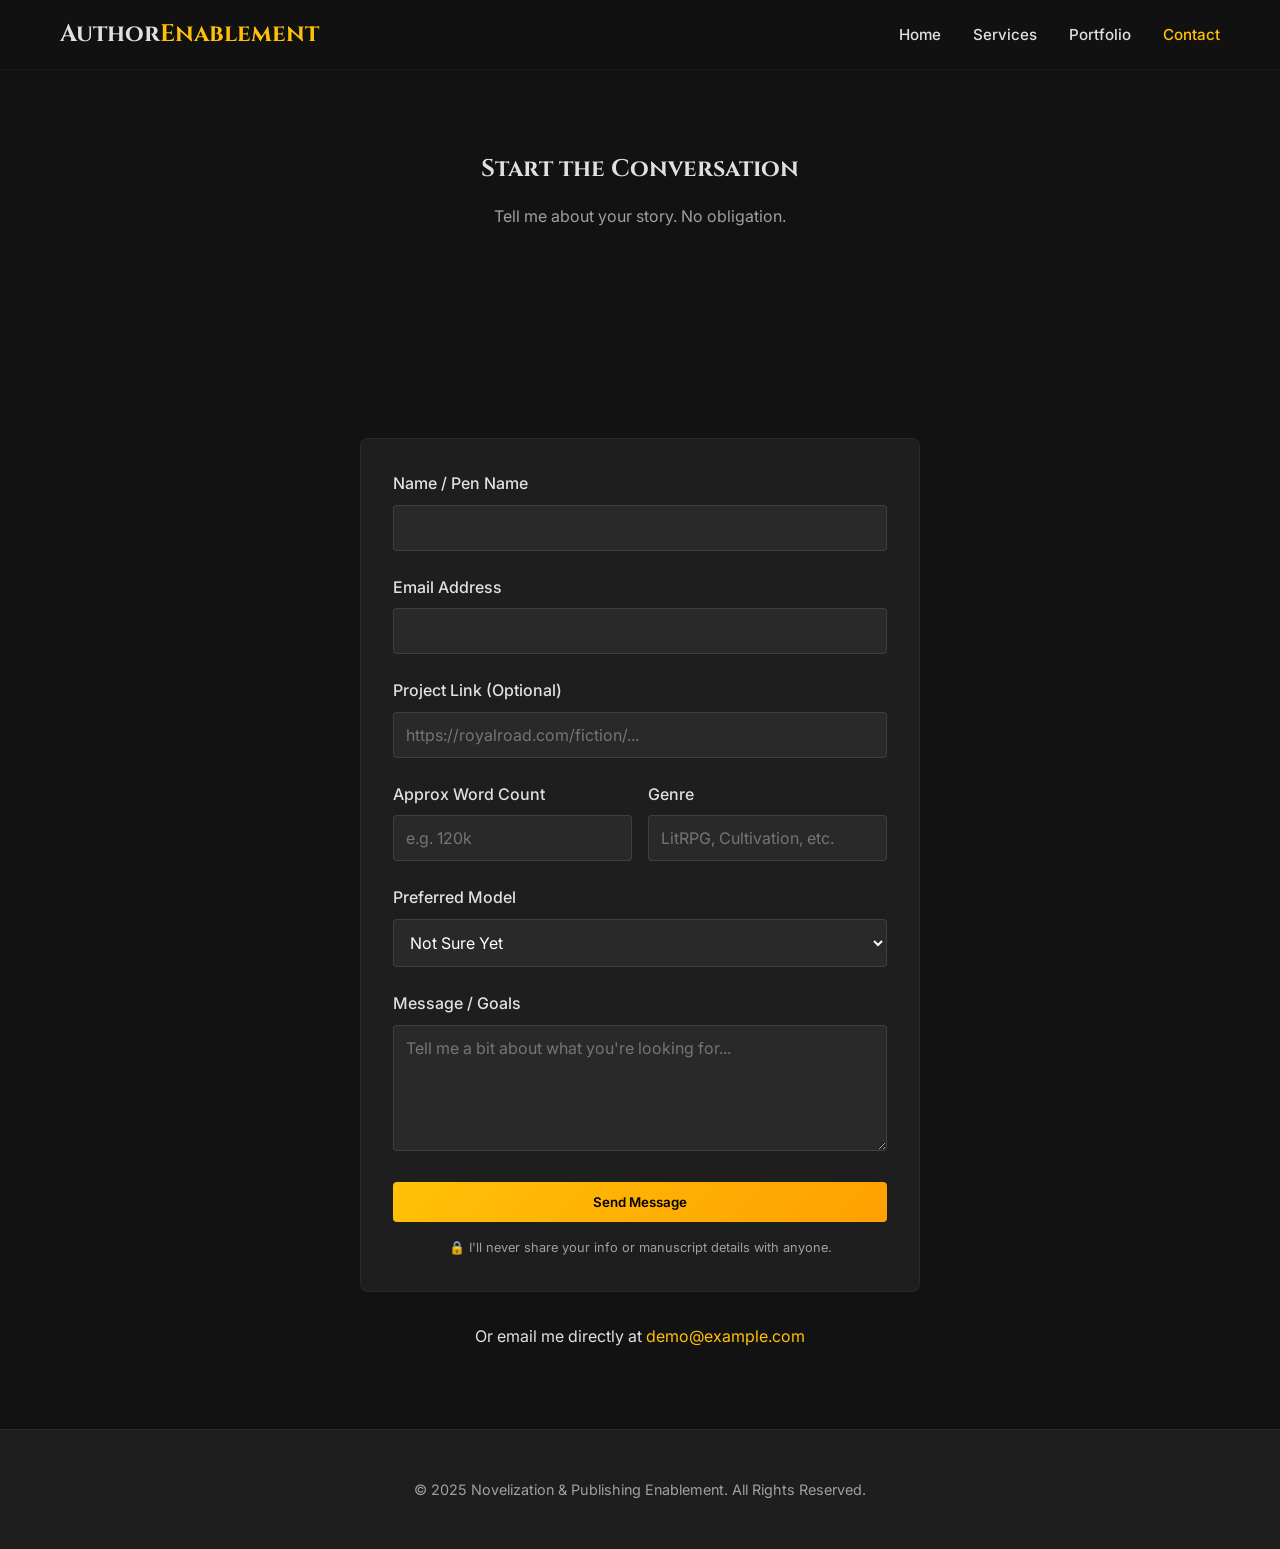
==== contact.html @ 8a862caa "initial upload" ====
<!DOCTYPE html>
<html lang="en">

<head>
    <meta charset="UTF-8">
    <meta name="viewport" content="width=device-width, initial-scale=1.0">
    <title>Contact | Author Services</title>
    <meta name="description" content="Contact me to discuss your novelization project.">

    <!-- Fonts -->
    <link rel="preconnect" href="https://fonts.googleapis.com">
    <link href="https://fonts.googleapis.com/css2?family=Cinzel:wght@400;700&family=Inter:wght@400;600&display=swap"
        rel="stylesheet">

    <!-- Styles -->
    <link rel="stylesheet" href="assets/css/styles.css">
    <style>
        .form-group {
            margin-bottom: 1.5rem;
        }

        label {
            display: block;
            margin-bottom: 0.5rem;
            color: var(--text-main);
            font-weight: 500;
        }

        input,
        select,
        textarea {
            width: 100%;
            padding: 12px;
            background-color: rgba(255, 255, 255, 0.05);
            border: 1px solid rgba(255, 255, 255, 0.1);
            border-radius: 4px;
            color: #fff;
            font-family: var(--font-body);
            font-size: 1rem;
        }

        input:focus,
        select:focus,
        textarea:focus {
            outline: none;
            border-color: var(--accent-gold);
            background-color: rgba(255, 255, 255, 0.1);
        }

        .privacy-note {
            font-size: 0.8rem;
            color: var(--text-muted);
            margin-top: 1rem;
            text-align: center;
        }
    </style>
</head>

<body>

    <!-- Nav -->
    <header>
        <div class="container nav-container">
            <a href="index.html" class="logo">Author<span style="color: var(--accent-gold)">Enablement</span></a>
            <div class="hamburger">
                <span></span>
                <span></span>
                <span></span>
            </div>
            <ul class="nav-links">
                <li><a href="index.html">Home</a></li>
                <li><a href="services.html">Services</a></li>
                <li><a href="portfolio.html">Portfolio</a></li>
                <li><a href="contact.html" class="active">Contact</a></li>
            </ul>
        </div>
    </header>

    <section class="hero" style="padding-top: 150px; text-align: center;">
        <div class="container">
            <h1>Start the Conversation</h1>
            <p class="section-subtitle">Tell me about your story. No obligation.</p>
        </div>
    </section>

    <!-- Contact Form -->
    <section class="contact-form">
        <div class="container" style="max-width: 600px;">
            <div class="card">
                <!-- Using Formspree Placeholder Endpoint -->
                <form action="https://formspree.io/f/PLACEHOLDER" method="POST">

                    <div class="form-group">
                        <label for="name">Name / Pen Name</label>
                        <input type="text" id="name" name="name" required>
                    </div>

                    <div class="form-group">
                        <label for="email">Email Address</label>
                        <input type="email" id="email" name="email" required>
                    </div>

                    <div class="form-group">
                        <label for="project-link">Project Link (Optional)</label>
                        <input type="url" id="project-link" name="projectLink"
                            placeholder="https://royalroad.com/fiction/...">
                    </div>

                    <div class="form-row" style="display: flex; gap: 1rem; flex-wrap: wrap;">
                        <div class="form-group" style="flex: 1; min-width: 200px;">
                            <label for="words">Approx Word Count</label>
                            <input type="text" id="words" name="wordCount" placeholder="e.g. 120k">
                        </div>
                        <div class="form-group" style="flex: 1; min-width: 200px;">
                            <label for="genre">Genre</label>
                            <input type="text" id="genre" name="genre" placeholder="LitRPG, Cultivation, etc.">
                        </div>
                    </div>

                    <div class="form-group">
                        <label for="model">Preferred Model</label>
                        <select id="model" name="pricingModel">
                            <option value="unsure">Not Sure Yet</option>
                            <option value="royalty">Royalty Share (No Upfront)</option>
                            <option value="hire">Work-for-Hire (Flat Fee)</option>
                        </select>
                    </div>

                    <div class="form-group">
                        <label for="message">Message / Goals</label>
                        <textarea id="message" name="message" rows="5" required
                            placeholder="Tell me a bit about what you're looking for..."></textarea>
                    </div>

                    <button type="submit" class="btn btn-primary" style="width: 100%;">Send Message</button>

                    <p class="privacy-note">🔒 I'll never share your info or manuscript details with anyone.</p>
                </form>
            </div>

            <div style="text-align: center; margin-top: 2rem;">
                <p>Or email me directly at <a href="mailto:demo@example.com">demo@example.com</a></p>
            </div>
        </div>
    </section>

    <!-- Footer -->
    <footer>
        <div class="container">
            <p>&copy; 2025 Novelization & Publishing Enablement. All Rights Reserved.</p>
        </div>
    </footer>

    <script src="assets/js/script.js"></script>
</body>

</html>
---- assets/css/styles.css ----
:root {
  /* Colors */
  --bg-dark: #121212;
  --bg-card: #1E1E1E;
  --text-main: #E0E0E0;
  --text-muted: #A0A0A0;
  --accent-gold: #FFC107;
  --accent-purple: #673AB7;
  --accent-purple-glow: rgba(103, 58, 183, 0.5);

  /* Fonts */
  --font-heading: 'Cinzel', serif;
  --font-body: 'Inter', sans-serif;

  /* Spacing */
  --container-width: 1200px;
  --header-height: 70px;
}

/* Reset & Base */
* {
  box-sizing: border-box;
  margin: 0;
  padding: 0;
}

body {
  background-color: var(--bg-dark);
  color: var(--text-main);
  font-family: var(--font-body);
  line-height: 1.6;
  -webkit-font-smoothing: antialiased;
}

h1, h2, h3, h4, h5, h6 {
  font-family: var(--font-heading);
  color: var(--text-main);
  margin-bottom: 1rem;
}

a {
  color: var(--accent-gold);
  text-decoration: none;
  transition: color 0.3s ease;
}

a:hover {
  color: #fff;
}

img {
  max-width: 100%;
  display: block;
}

.container {
  width: 90%;
  max-width: var(--container-width);
  margin: 0 auto;
  padding: 0 20px;
}

/* Navbar */
header {
  background-color: rgba(18, 18, 18, 0.95);
  backdrop-filter: blur(10px);
  position: fixed;
  top: 0;
  width: 100%;
  height: var(--header-height);
  z-index: 1000;
  border-bottom: 1px solid rgba(255, 255, 255, 0.05);
  display: flex;
  align-items: center;
}

.nav-container {
  display: flex;
  justify-content: space-between;
  align-items: center;
  width: 100%;
}

.logo {
  font-family: var(--font-heading);
  font-size: 1.5rem;
  font-weight: 700;
  color: var(--text-main);
}

.nav-links {
  display: flex;
  gap: 2rem;
  list-style: none;
}

.nav-links a {
  color: var(--text-main);
  font-weight: 500;
  font-size: 0.95rem;
}

.nav-links a:hover, .nav-links a.active {
  color: var(--accent-gold);
}

.hamburger {
  display: none;
  cursor: pointer;
  flex-direction: column;
  gap: 5px;
}

.hamburger span {
  width: 25px;
  height: 3px;
  background-color: var(--text-main);
  transition: all 0.3s;
}

/* Mobile Nav */
@media (max-width: 768px) {
  .nav-links {
    position: absolute;
    top: var(--header-height);
    right: 0;
    height: calc(100vh - var(--header-height));
    width: 70%;
    background-color: var(--bg-card);
    flex-direction: column;
    align-items: center;
    justify-content: center;
    transform: translateX(100%);
    transition: transform 0.3s ease-in-out;
  }

  .nav-links.active {
    transform: translateX(0);
    box-shadow: -5px 0 15px rgba(0,0,0,0.5);
  }

  .hamburger {
    display: flex;
  }
}

/* Buttons */
.btn {
  display: inline-block;
  padding: 12px 30px;
  border-radius: 4px;
  font-weight: 600;
  text-align: center;
  cursor: pointer;
  border: none;
  transition: transform 0.2s, box-shadow 0.2s;
  font-family: var(--font-body);
}

.btn-primary {
  background: linear-gradient(135deg, var(--accent-gold), #FFA000);
  color: #000;
}

.btn-primary:hover {
  transform: translateY(-2px);
  box-shadow: 0 4px 15px rgba(255, 193, 7, 0.3);
  color: #000;
}

.btn-secondary {
  background: transparent;
  border: 1px solid var(--accent-gold);
  color: var(--accent-gold);
}

.btn-secondary:hover {
  background: rgba(255, 193, 7, 0.1);
  color: var(--accent-gold);
}

/* Sections */
section {
  padding: 80px 0;
}

.section-title {
  text-align: center;
  font-size: 2.5rem;
  margin-bottom: 1rem;
}

.section-subtitle {
  text-align: center;
  color: var(--text-muted);
  max-width: 700px;
  margin: 0 auto 3rem auto;
}

/* Cards */
.card-grid {
  display: grid;
  grid-template-columns: repeat(auto-fit, minmax(300px, 1fr));
  gap: 2rem;
}

.card {
  background-color: var(--bg-card);
  padding: 2rem;
  border-radius: 8px;
  border: 1px solid rgba(255, 255, 255, 0.05);
  transition: transform 0.3s ease, border-color 0.3s ease;
}

.card:hover {
  transform: translateY(-5px);
  border-color: var(--accent-purple);
  box-shadow: 0 10px 30px rgba(0,0,0,0.3);
}

/* Footer */
footer {
  background-color: var(--bg-card);
  padding: 3rem 0;
  text-align: center;
  border-top: 1px solid rgba(255,255,255,0.05);
  margin-top: auto;
}

footer p {
  color: var(--text-muted);
  font-size: 0.9rem;
}
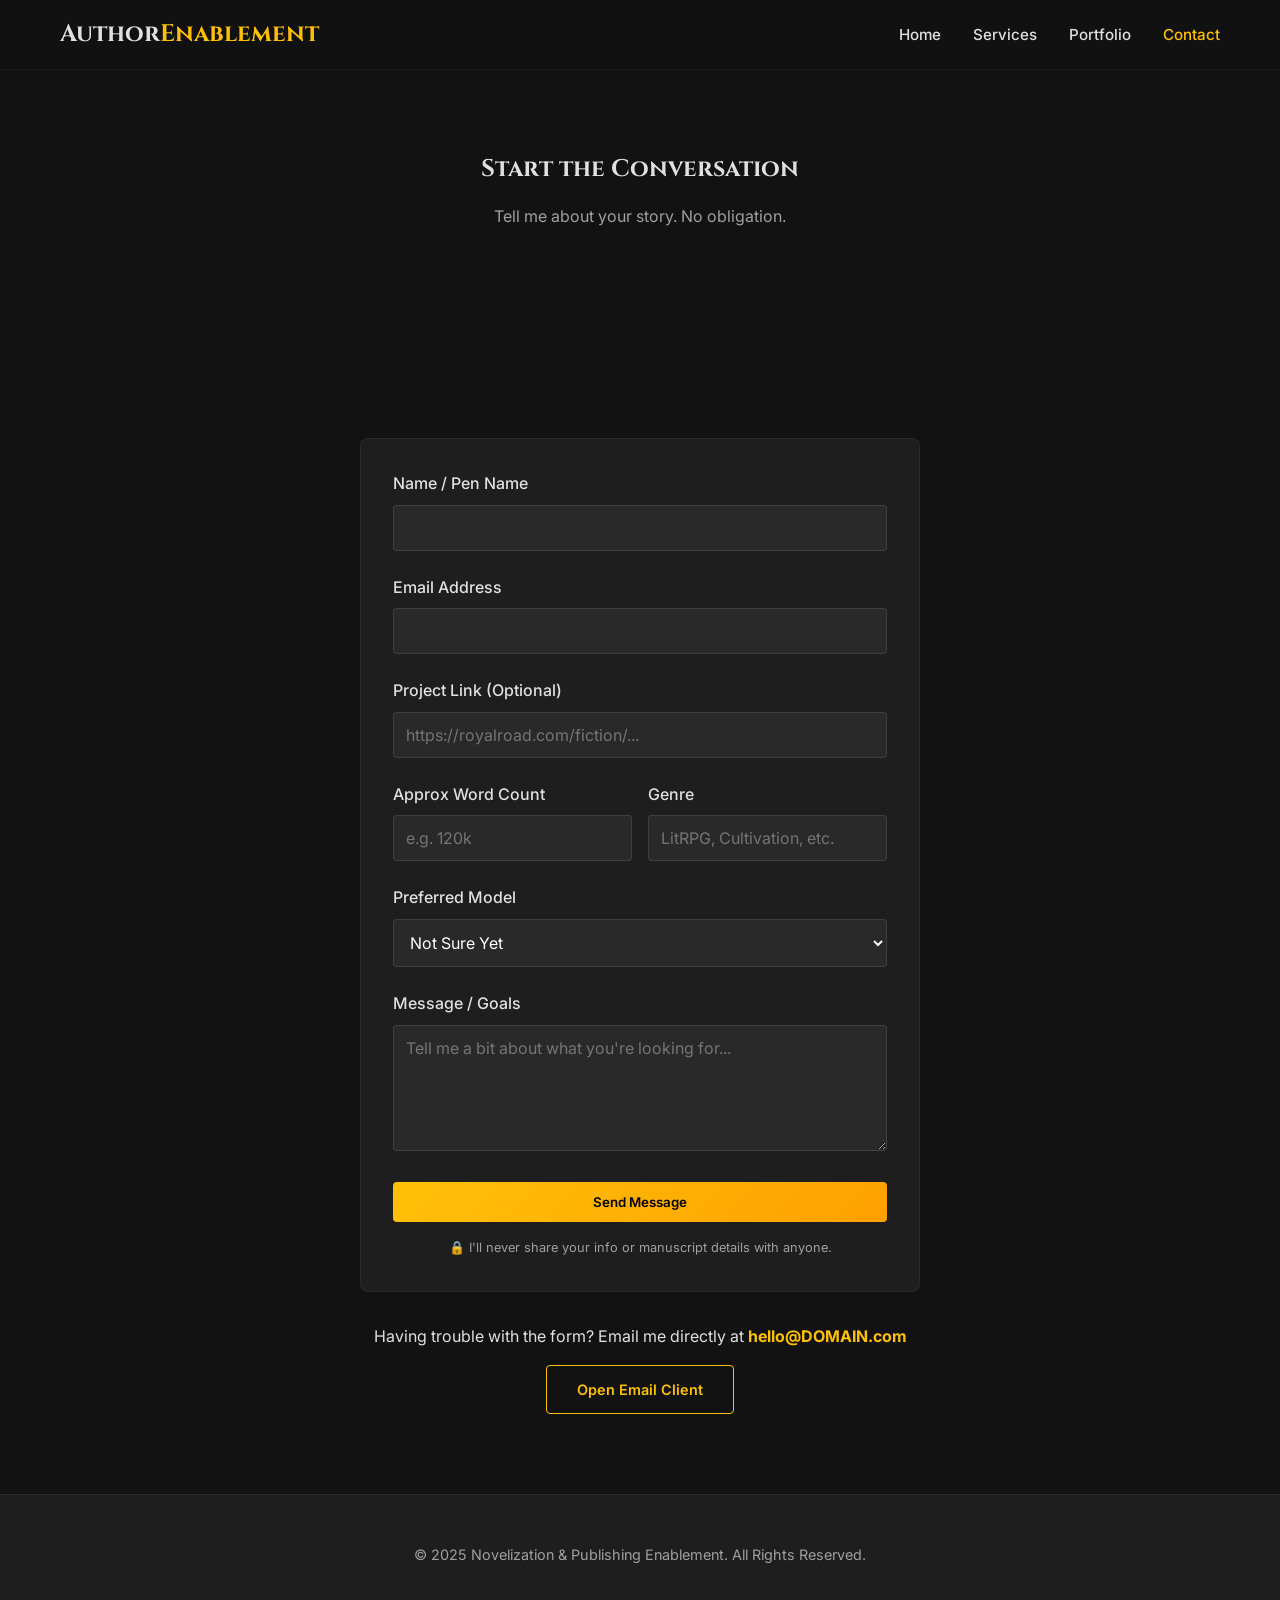
==== commit 6023e8b5: "cleanup v1" ====
--- a/contact.html
+++ b/contact.html
@@ -87,7 +87,7 @@
     <section class="contact-form">
         <div class="container" style="max-width: 600px;">
             <div class="card">
-                <!-- Using Formspree Placeholder Endpoint -->
+                <!-- Formspree Integration with Fallback -->
                 <form action="https://formspree.io/f/PLACEHOLDER" method="POST">
 
                     <div class="form-group">
@@ -132,6 +132,11 @@
                             placeholder="Tell me a bit about what you're looking for..."></textarea>
                     </div>
 
+                    <!-- Mailto Fallback Script -->
+                    <script>
+                        // Optional: Check if formspree works or provide a button to switch to mailto
+                    </script>
+
                     <button type="submit" class="btn btn-primary" style="width: 100%;">Send Message</button>
 
                     <p class="privacy-note">🔒 I'll never share your info or manuscript details with anyone.</p>
@@ -139,7 +144,12 @@
             </div>
 
             <div style="text-align: center; margin-top: 2rem;">
-                <p>Or email me directly at <a href="mailto:demo@example.com">demo@example.com</a></p>
+                <p>Having trouble with the form? Email me directly at <a href="mailto:hello@DOMAIN.com"
+                        style="color: var(--accent-gold); font-weight: bold;">hello@DOMAIN.com</a></p>
+                <div style="margin-top: 1rem;">
+                    <a href="mailto:hello@DOMAIN.com?subject=Inquiry%20about%20Novelization" class="btn btn-secondary"
+                        style="font-size: 0.9rem;">Open Email Client</a>
+                </div>
             </div>
         </div>
     </section>
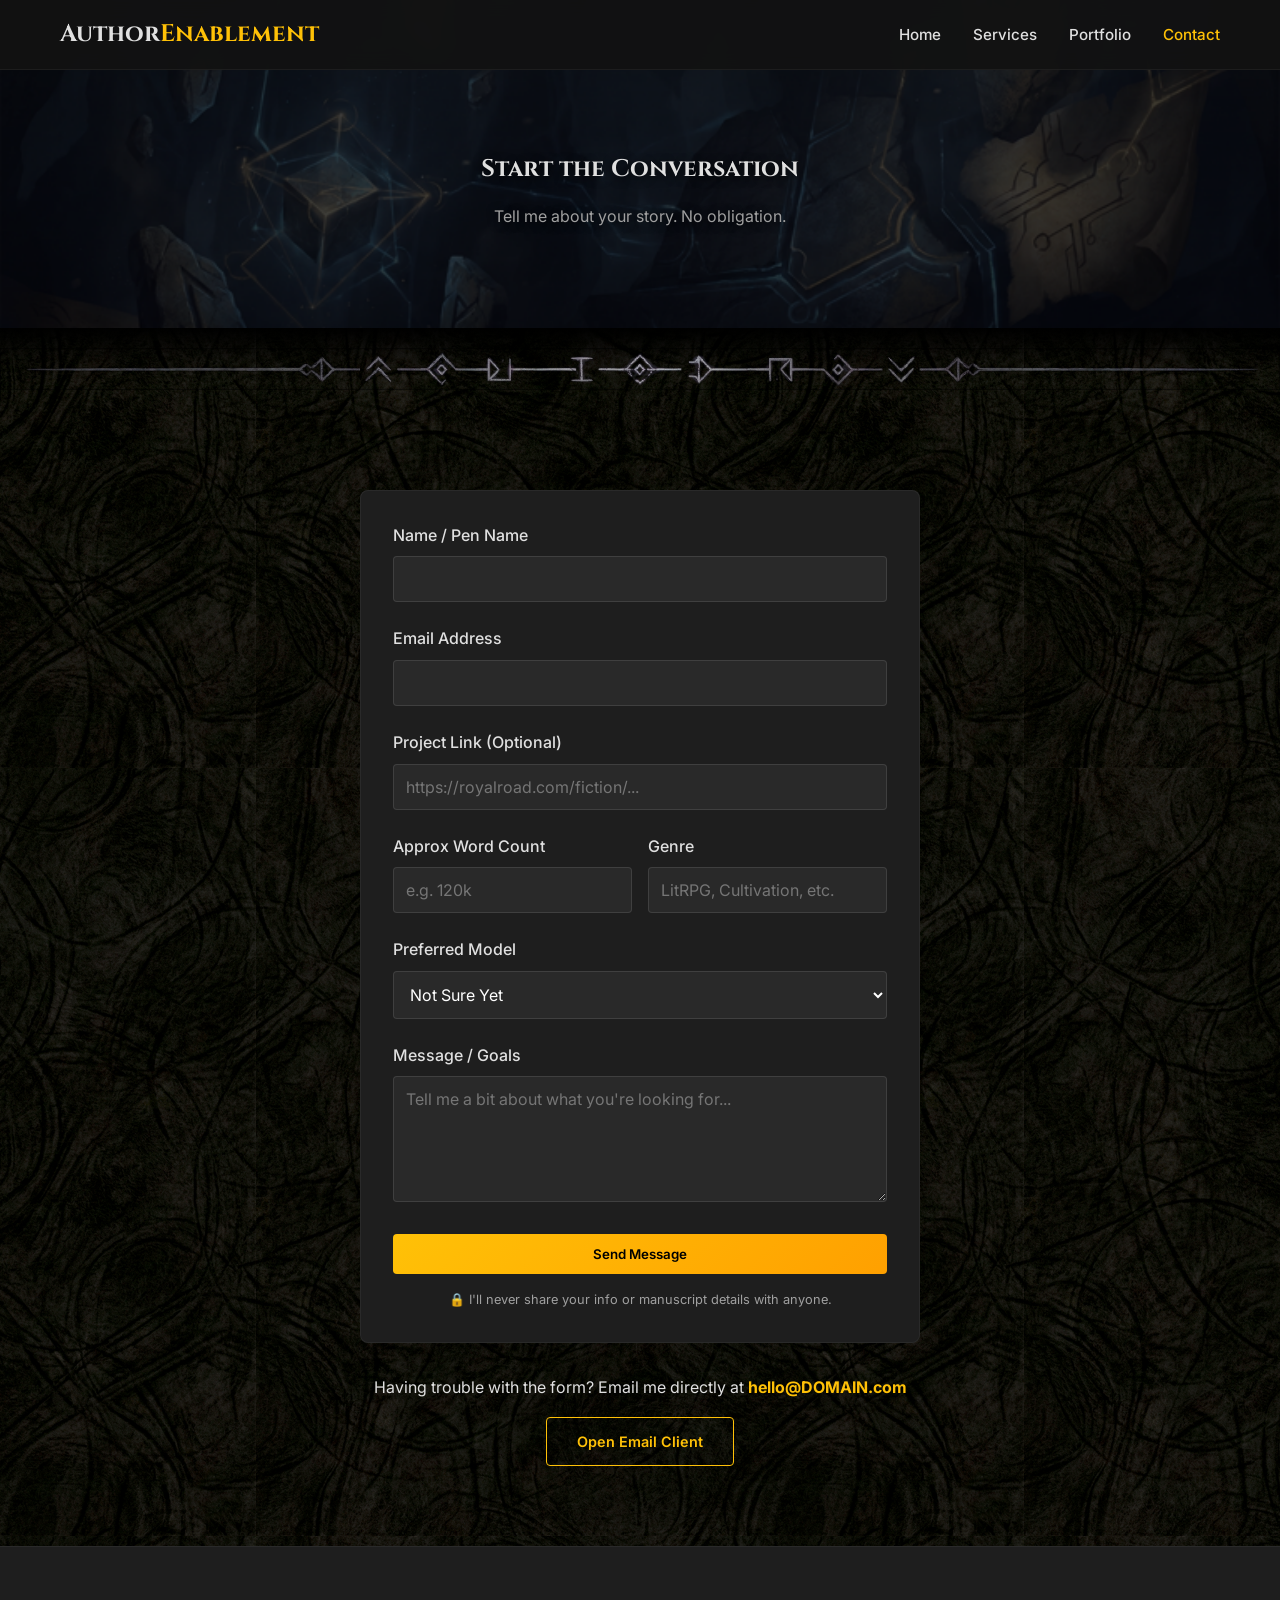
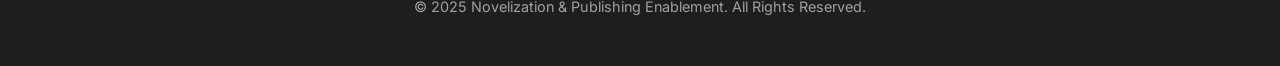
==== commit aed0b5f0: "fix styles" ====
--- a/contact.html
+++ b/contact.html
@@ -76,12 +76,17 @@
         </div>
     </header>
 
-    <section class="hero" style="padding-top: 150px; text-align: center;">
+    <section class="hero" style="padding-top: 150px; text-align: center; min-height: 30vh">
         <div class="container">
             <h1>Start the Conversation</h1>
             <p class="section-subtitle">Tell me about your story. No obligation.</p>
         </div>
     </section>
+
+    <!-- Divider -->
+    <div class="section-divider fade-in">
+        <img src="assets/images/section-divider-2.webp" alt="Decorative Divider">
+    </div>
 
     <!-- Contact Form -->
     <section class="contact-form">
--- a/assets/css/styles.css
+++ b/assets/css/styles.css
@@ -1,6 +1,6 @@
 :root {
   /* Colors */
-  --bg-dark: #121212;
+  --bg-dark: #000000;
   --bg-card: #1E1E1E;
   --text-main: #E0E0E0;
   --text-muted: #A0A0A0;
@@ -15,6 +15,112 @@
   /* Spacing */
   --container-width: 1200px;
   --header-height: 70px;
+
+}
+
+/* Hero */
+.hero {
+  position: relative;
+  min-height: 90vh;
+  display: flex;
+  align-items: center;
+  justify-content: center;
+  text-align: center;
+  padding-top: 100px;
+  overflow: hidden;
+  background-color: var(--bg-dark);
+
+  /* Cinematic Background: Dark stone feel with magical glows */
+  background-image:
+    url('../images/hero-banner4.webp');
+  background-size: cover;
+  background-position: center;
+  background-repeat: no-repeat;
+}
+
+.hero h1,
+.hero p,
+.hero .btn {
+  text-shadow: 0 2px 10px rgba(0, 0, 0, 0.8);
+  position: relative;
+  z-index: 2;
+}
+
+.hero {
+  padding-bottom: 50px;
+  /* Ensure space at bottom on mobile */
+}
+
+.hero::before {
+  /* Optional: Keep a subtle overlay if needed, or remove if the image is perfect */
+  content: '';
+  position: absolute;
+  top: 0;
+  left: 0;
+  right: 0;
+  bottom: 0;
+  pointer-events: none;
+}
+
+/* Section Dividers */
+.section-divider {
+  width: 100%;
+  overflow: hidden;
+  line-height: 0;
+  text-align: center;
+  padding: 20px 0;
+}
+
+.section-divider img {
+  max-width: 100%;
+  height: auto;
+  display: inline-block;
+  opacity: 0.8;
+  /* Keep them elegant, not overwhelming */
+}
+
+.fade-in {
+  background: linear-gradient(to bottom, black, transparent 50%);
+}
+
+.fade-out {
+  background: linear-gradient(to bottom, transparent 50%, black);
+}
+
+.fade-in.active {
+  opacity: 1;
+}
+
+/* Accent Backgrounds */
+.bg-accent {
+  position: relative;
+  z-index: 0;
+}
+
+.bg-accent::before {
+  content: '';
+  position: absolute;
+  top: 0;
+  left: 0;
+  right: 0;
+  bottom: 0;
+  background: url('../images/portfolio-accent4.webp');
+  background-size: cover;
+  background-position: center;
+  z-index: -1;
+  -webkit-mask-image: linear-gradient(to bottom, transparent, black 25%, black 75%, transparent);
+  mask-image: linear-gradient(to bottom, transparent, black 25%, black 75%, transparent);
+}
+
+.bg-accent::after {
+  content: '';
+  position: absolute;
+  top: 0;
+  left: 0;
+  right: 0;
+  bottom: 0;
+  background: linear-gradient(to bottom, transparent 50%, #000000);
+  z-index: -2;
 }
 
 /* Reset & Base */
@@ -26,13 +132,21 @@
 
 body {
   background-color: var(--bg-dark);
+  background-image: url('../images/background.webp');
+  background-repeat: repeat;
+  background-position: top center;
   color: var(--text-main);
   font-family: var(--font-body);
   line-height: 1.6;
   -webkit-font-smoothing: antialiased;
 }
 
-h1, h2, h3, h4, h5, h6 {
+h1,
+h2,
+h3,
+h4,
+h5,
+h6 {
   font-family: var(--font-heading);
   color: var(--text-main);
   margin-bottom: 1rem;
@@ -100,7 +214,8 @@
   font-size: 0.95rem;
 }
 
-.nav-links a:hover, .nav-links a.active {
+.nav-links a:hover,
+.nav-links a.active {
   color: var(--accent-gold);
 }
 
@@ -136,7 +251,7 @@
 
   .nav-links.active {
     transform: translateX(0);
-    box-shadow: -5px 0 15px rgba(0,0,0,0.5);
+    box-shadow: -5px 0 15px rgba(0, 0, 0, 0.5);
   }
 
   .hamburger {
@@ -215,7 +330,7 @@
 .card:hover {
   transform: translateY(-5px);
   border-color: var(--accent-purple);
-  box-shadow: 0 10px 30px rgba(0,0,0,0.3);
+  box-shadow: 0 10px 30px rgba(0, 0, 0, 0.3);
 }
 
 /* Footer */
@@ -223,11 +338,11 @@
   background-color: var(--bg-card);
   padding: 3rem 0;
   text-align: center;
-  border-top: 1px solid rgba(255,255,255,0.05);
+  border-top: 1px solid rgba(255, 255, 255, 0.05);
   margin-top: auto;
 }
 
 footer p {
   color: var(--text-muted);
   font-size: 0.9rem;
-}
+}
